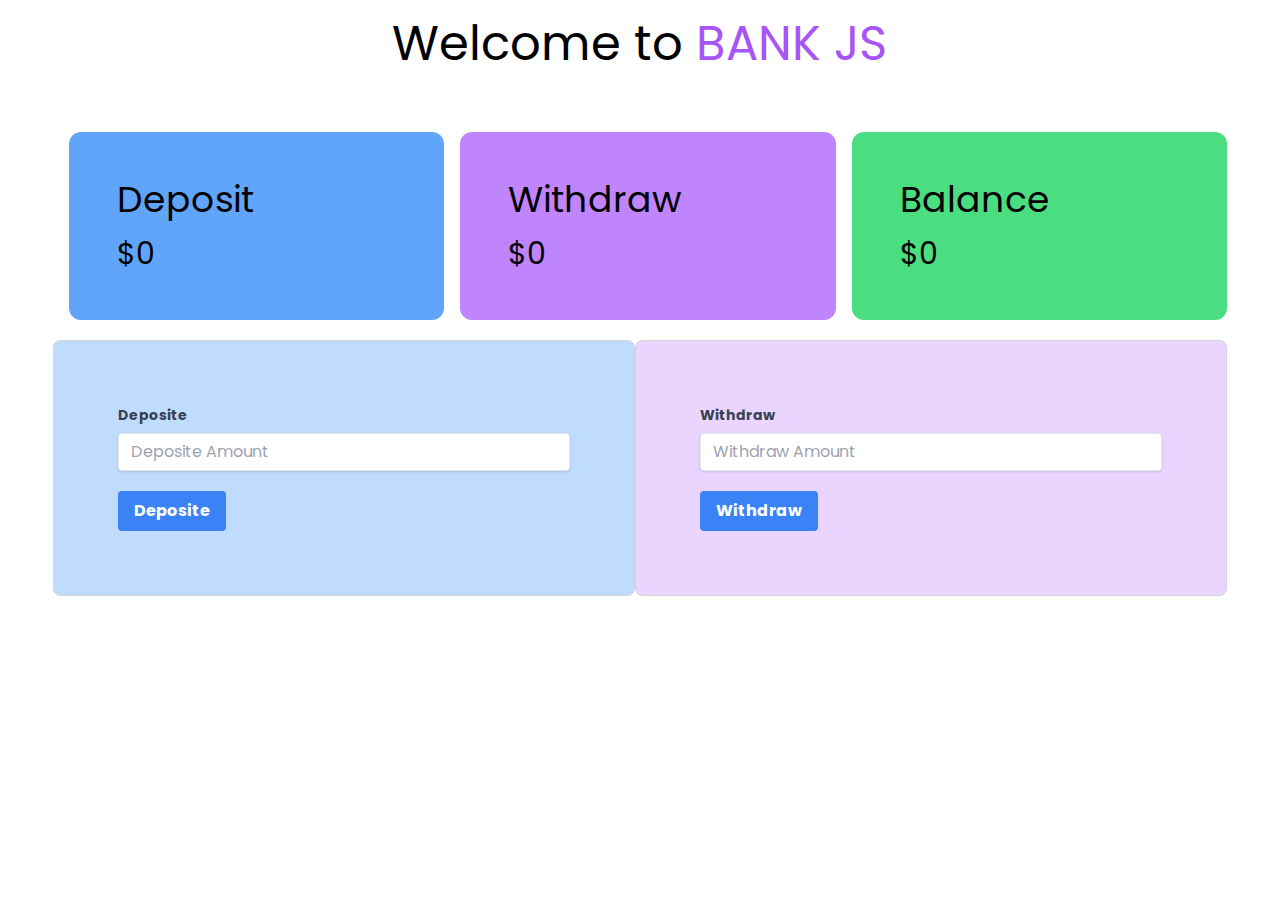
==== index.html @ 90709355 "Bank HTML & CSS added." ====
<!DOCTYPE html>
<html lang="en">

<head>
    <meta charset="UTF-8">
    <meta http-equiv="X-UA-Compatible" content="IE=edge">
    <meta name="viewport" content="width=device-width, initial-scale=1.0">
    <title>Bank JS</title>
    <link rel="preconnect" href="https://fonts.googleapis.com">
    <link rel="preconnect" href="https://fonts.gstatic.com" crossorigin>
    <link href="https://fonts.googleapis.com/css2?family=Poppins:wght@100;200;300;400;500;600;700;800&display=swap"
        rel="stylesheet">
    <link rel="stylesheet" href="./css/style.css">

</head>

<body>
    <header>
        <h1 class="text-5xl text-center mt-5">Welcome to <span class="text-purple-500">BANK JS</span></h1>
    </header>
    <main class="mx-auto w-11/12">
        <section id="log-in" class="log-in flex justify-center align-middle mt-20 hidden">
            <form class="bg-white drop-shadow-2xl rounded px-8 pt-6 pb-8 mb-4">
                <div class="mb-4">
                    <label class="block text-gray-700 text-sm font-bold mb-2" for="email">
                        Email
                    </label>
                    <input
                        class="shadow appearance-none border rounded w-full py-2 px-3 text-gray-700 leading-tight focus:outline-none focus:shadow-outline"
                        id="email" type="text" placeholder="Enter your email">
                </div>
                <div class="mb-6">
                    <label class="block text-gray-700 text-sm font-bold mb-2" for="password">
                        Password
                    </label>
                    <input
                        class="shadow appearance-none border border-red-500 rounded w-full py-2 px-3 text-gray-700 mb-3 leading-tight focus:outline-none focus:shadow-outline"
                        id="password" type="password" placeholder="******************">
                    <p class="text-red-500 text-xs italic">Please choose a password.</p>
                </div>
                <div class="flex items-center justify-between">
                    <button
                        class="bg-blue-500 hover:bg-blue-700 text-white font-bold py-2 px-4 rounded focus:outline-none focus:shadow-outline"
                        type="button">
                        Sign In
                    </button>
                    <a class="inline-block align-baseline font-bold text-sm text-blue-500 hover:text-blue-800" href="#">
                        Forgot Password?
                    </a>
                </div>
            </form>
        </section>
        <section id="accountState" class="account flex justify-center align-middle mt-16">
            <div class=" deposite w-1/3 bg-blue-400 p-12 ml-4 rounded-xl">
                <h1 class="text-4xl pb-4">Deposit</h1>
                <h3 id="depositeAmount" class="text-3xl">$0</h3>
            </div>
            <div class="withdraw w-1/3 bg-purple-400 p-12 ml-4 rounded-xl">
                <h1 class="text-4xl pb-4">Withdraw</h1>
                <h3 id="withdrawAmount" class="text-3xl">$0</h3>
            </div>
            <div class="balance w-1/3  bg-green-400 p-12 ml-4 rounded-xl">
                <h1 class="text-4xl pb-4">Balance</h1>
                <h3 id="balanceAmount" class="text-3xl">$0</h3>
            </div>
        </section>
        <section>
            <form class="flex justify-around mt-5">
                <fieldset class="border border-solid border-gray-300 bg-blue-200 p-16 rounded-lg">
                    <!-- <legend>Deposite to your account</legend> -->
                    <label class="block text-gray-700 text-sm font-bold mb-2" for="deposite">
                        Deposite
                    </label>
                    <input
                        class="shadow appearance-none border rounded w-full py-2 px-3 text-gray-700 leading-tight focus:outline-none focus:shadow-outline"
                        id="deposite" type="text" placeholder="Deposite Amount">
                    <button
                        class="bg-blue-500 hover:bg-blue-700 text-white font-bold mt-5 py-2 px-4 rounded focus:outline-none focus:shadow-outline"
                        type="button">
                        Deposite
                    </button>
                </fieldset>
                <fieldset class="border border-solid border-gray-300 bg-purple-200 p-16 rounded-lg"">
                    <!-- <legend>Deposite to your account</legend> -->
                    <label class=" block text-gray-700 text-sm font-bold mb-2" for="deposite">
                    Withdraw
                    </label>
                    <input
                        class="shadow appearance-none border rounded w-full py-2 px-3 text-gray-700 leading-tight focus:outline-none focus:shadow-outline"
                        id="deposite" type="text" placeholder="Withdraw Amount">
                    <button
                        class="bg-blue-500 hover:bg-blue-700 text-white font-bold mt-5 py-2 px-4 rounded focus:outline-none focus:shadow-outline"
                        type="button">
                        Withdraw
                    </button>
                </fieldset>
            </form>
        </section>
    </main>



    <script src="./js/tailwind.js"></script>
    <script src="./js/bank.js"></script>
</body>

</html>
---- css/style.css ----
body {
    font-family: 'Poppins', sans-serif;
}

/* .withdraw {
    width: 33%;
} */
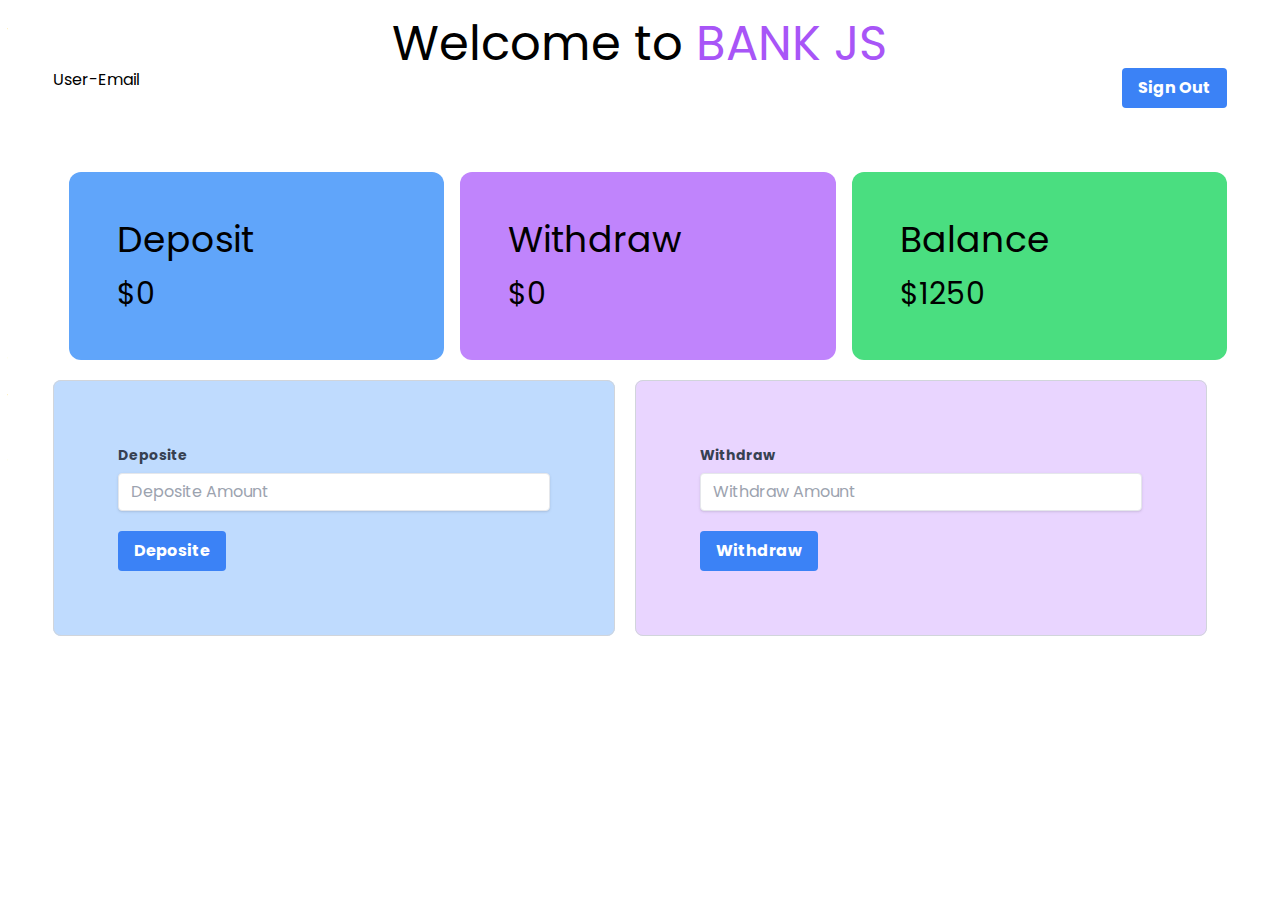
==== commit d890109c: "Bank JS Add" ====
--- a/index.html
+++ b/index.html
@@ -39,7 +39,7 @@
                     <p class="text-red-500 text-xs italic">Please choose a password.</p>
                 </div>
                 <div class="flex items-center justify-between">
-                    <button
+                    <button id="sign-in-button"
                         class="bg-blue-500 hover:bg-blue-700 text-white font-bold py-2 px-4 rounded focus:outline-none focus:shadow-outline"
                         type="button">
                         Sign In
@@ -50,7 +50,16 @@
                 </div>
             </form>
         </section>
+        <section id="user-info" class="account flex justify-between">
+            <p id="userMail">User-Email</p>
+            <button id="sign-out-button"
+                class="bg-blue-500 hover:bg-blue-700 text-white font-bold py-2 px-4 rounded focus:outline-none focus:shadow-outline"
+                type="button">
+                Sign Out
+            </button>
+        </section>
         <section id="accountState" class="account flex justify-center align-middle mt-16">
+
             <div class=" deposite w-1/3 bg-blue-400 p-12 ml-4 rounded-xl">
                 <h1 class="text-4xl pb-4">Deposit</h1>
                 <h3 id="depositeAmount" class="text-3xl">$0</h3>
@@ -64,9 +73,9 @@
                 <h3 id="balanceAmount" class="text-3xl">$0</h3>
             </div>
         </section>
-        <section>
+        <section id="depositeWithdraw" class="account flex justify-around">
             <form class="flex justify-around mt-5">
-                <fieldset class="border border-solid border-gray-300 bg-blue-200 p-16 rounded-lg">
+                <fieldset class="border border-solid border-gray-300 bg-blue-200 p-16 mr-5 rounded-lg">
                     <!-- <legend>Deposite to your account</legend> -->
                     <label class="block text-gray-700 text-sm font-bold mb-2" for="deposite">
                         Deposite
@@ -74,21 +83,21 @@
                     <input
                         class="shadow appearance-none border rounded w-full py-2 px-3 text-gray-700 leading-tight focus:outline-none focus:shadow-outline"
                         id="deposite" type="text" placeholder="Deposite Amount">
-                    <button
+                    <button id="depositeButton"
                         class="bg-blue-500 hover:bg-blue-700 text-white font-bold mt-5 py-2 px-4 rounded focus:outline-none focus:shadow-outline"
                         type="button">
                         Deposite
                     </button>
                 </fieldset>
-                <fieldset class="border border-solid border-gray-300 bg-purple-200 p-16 rounded-lg"">
+                <fieldset class="border border-solid border-gray-300 bg-purple-200 p-16 mr-5 rounded-lg"">
                     <!-- <legend>Deposite to your account</legend> -->
                     <label class=" block text-gray-700 text-sm font-bold mb-2" for="deposite">
                     Withdraw
                     </label>
                     <input
                         class="shadow appearance-none border rounded w-full py-2 px-3 text-gray-700 leading-tight focus:outline-none focus:shadow-outline"
-                        id="deposite" type="text" placeholder="Withdraw Amount">
-                    <button
+                        id="withdraw" type="text" placeholder="Withdraw Amount">
+                    <button id="withdrawButton"
                         class="bg-blue-500 hover:bg-blue-700 text-white font-bold mt-5 py-2 px-4 rounded focus:outline-none focus:shadow-outline"
                         type="button">
                         Withdraw
@@ -101,7 +110,7 @@
 
 
     <script src="./js/tailwind.js"></script>
-    <script src="./js/bank.js"></script>
+    <script src="./js/script.js"></script>
 </body>
 
 </html>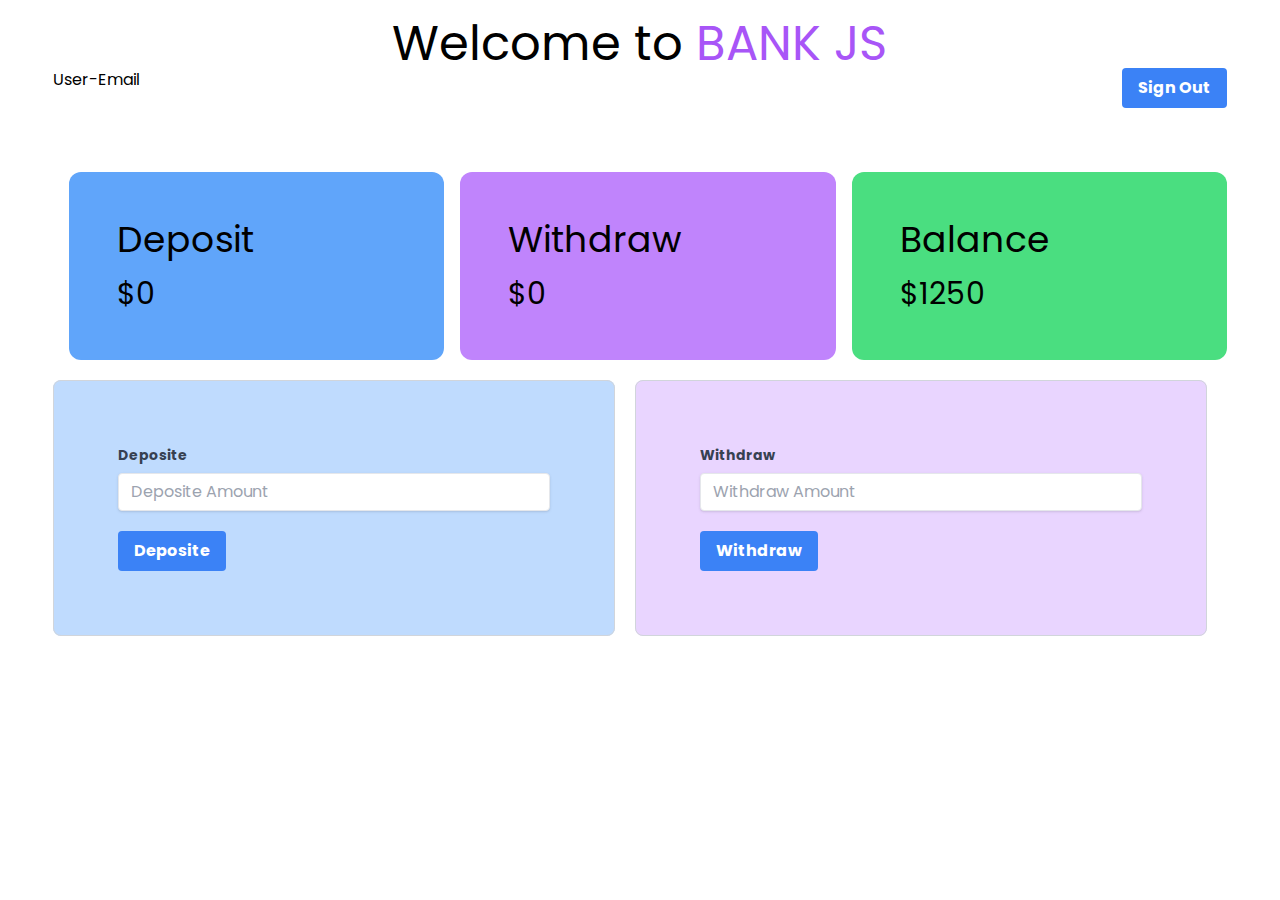
==== commit cc76cc95: "Bank JS Add" ====
--- a/index.html
+++ b/index.html
@@ -105,6 +105,47 @@
                 </fieldset>
             </form>
         </section>
+        <section id="errorModalWithdraw">
+            <!-- Overlay element -->
+            <div id="overlay" class="fixed hidden z-40 w-screen h-screen inset-0 bg-gray-900 bg-opacity-60"></div>
+
+            <!-- The dialog -->
+            <div id="dialog"
+                class="hidden fixed z-50 top-1/2 left-1/2 -translate-x-1/2 -translate-y-1/2 w-96 bg-white rounded-md px-8 py-6 space-y-5 drop-shadow-lg">
+                <h1 class="text-2xl font-semibold">Warning</h1>
+                <div class="py-5 border-t border-b border-gray-300">
+                    <p>You can not withdraw more than your balance.
+                    </p>
+                </div>
+                <div class="flex justify-end">
+                    <!-- This button is used to close the dialog -->
+                    <button id="close"
+                        class="px-5 py-2 bg-indigo-500 hover:bg-indigo-700 text-white cursor-pointer rounded-md">
+                        Close</button>
+                </div>
+            </div>
+        </section>
+        <section id="errorModalDeposite">
+            <!-- Overlay element -->
+            <div id="overlayDeposite" class="fixed hidden z-40 w-screen h-screen inset-0 bg-gray-900 bg-opacity-60">
+            </div>
+
+            <!-- The dialog -->
+            <div id="dialogDeposite"
+                class="hidden fixed z-50 top-1/2 left-1/2 -translate-x-1/2 -translate-y-1/2 w-96 bg-white rounded-md px-8 py-6 space-y-5 drop-shadow-lg">
+                <h1 class="text-2xl font-semibold">Warning</h1>
+                <div class="py-5 border-t border-b border-gray-300">
+                    <p>Input Field Can Not Be Blank.
+                    </p>
+                </div>
+                <div class="flex justify-end">
+                    <!-- This button is used to close the dialog -->
+                    <button id="closeDeposite"
+                        class="px-5 py-2 bg-indigo-500 hover:bg-indigo-700 text-white cursor-pointer rounded-md">
+                        Close</button>
+                </div>
+            </div>
+        </section>
     </main>
 
 
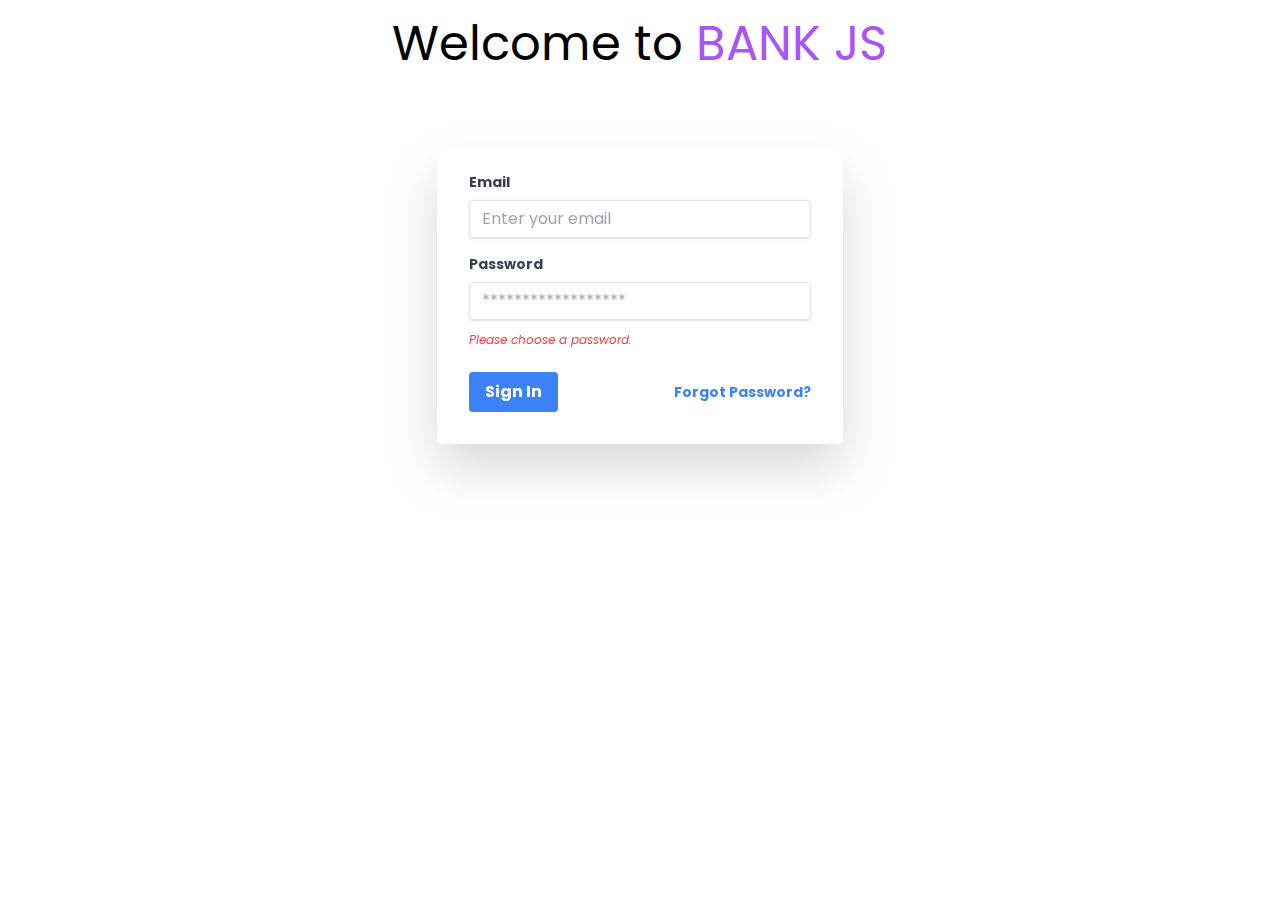
==== commit 5ac20a50: "Bank JS Add" ====
--- a/index.html
+++ b/index.html
@@ -19,7 +19,7 @@
         <h1 class="text-5xl text-center mt-5">Welcome to <span class="text-purple-500">BANK JS</span></h1>
     </header>
     <main class="mx-auto w-11/12">
-        <section id="log-in" class="log-in flex justify-center align-middle mt-20 hidden">
+        <section id="log-in" class="log-in flex justify-center align-middle mt-20">
             <form class="bg-white drop-shadow-2xl rounded px-8 pt-6 pb-8 mb-4">
                 <div class="mb-4">
                     <label class="block text-gray-700 text-sm font-bold mb-2" for="email">
@@ -34,9 +34,9 @@
                         Password
                     </label>
                     <input
-                        class="shadow appearance-none border border-red-500 rounded w-full py-2 px-3 text-gray-700 mb-3 leading-tight focus:outline-none focus:shadow-outline"
+                        class="shadow appearance-none border rounded w-full py-2 px-3 text-gray-700 mb-3 leading-tight focus:outline-none focus:shadow-outline"
                         id="password" type="password" placeholder="******************">
-                    <p class="text-red-500 text-xs italic">Please choose a password.</p>
+                    <p id="wrong" class="text-red-500 text-xs italic">Please choose a password.</p>
                 </div>
                 <div class="flex items-center justify-between">
                     <button id="sign-in-button"
@@ -50,108 +50,12 @@
                 </div>
             </form>
         </section>
-        <section id="user-info" class="account flex justify-between">
-            <p id="userMail">User-Email</p>
-            <button id="sign-out-button"
-                class="bg-blue-500 hover:bg-blue-700 text-white font-bold py-2 px-4 rounded focus:outline-none focus:shadow-outline"
-                type="button">
-                Sign Out
-            </button>
-        </section>
-        <section id="accountState" class="account flex justify-center align-middle mt-16">
-
-            <div class=" deposite w-1/3 bg-blue-400 p-12 ml-4 rounded-xl">
-                <h1 class="text-4xl pb-4">Deposit</h1>
-                <h3 id="depositeAmount" class="text-3xl">$0</h3>
-            </div>
-            <div class="withdraw w-1/3 bg-purple-400 p-12 ml-4 rounded-xl">
-                <h1 class="text-4xl pb-4">Withdraw</h1>
-                <h3 id="withdrawAmount" class="text-3xl">$0</h3>
-            </div>
-            <div class="balance w-1/3  bg-green-400 p-12 ml-4 rounded-xl">
-                <h1 class="text-4xl pb-4">Balance</h1>
-                <h3 id="balanceAmount" class="text-3xl">$0</h3>
-            </div>
-        </section>
-        <section id="depositeWithdraw" class="account flex justify-around">
-            <form class="flex justify-around mt-5">
-                <fieldset class="border border-solid border-gray-300 bg-blue-200 p-16 mr-5 rounded-lg">
-                    <!-- <legend>Deposite to your account</legend> -->
-                    <label class="block text-gray-700 text-sm font-bold mb-2" for="deposite">
-                        Deposite
-                    </label>
-                    <input
-                        class="shadow appearance-none border rounded w-full py-2 px-3 text-gray-700 leading-tight focus:outline-none focus:shadow-outline"
-                        id="deposite" type="text" placeholder="Deposite Amount">
-                    <button id="depositeButton"
-                        class="bg-blue-500 hover:bg-blue-700 text-white font-bold mt-5 py-2 px-4 rounded focus:outline-none focus:shadow-outline"
-                        type="button">
-                        Deposite
-                    </button>
-                </fieldset>
-                <fieldset class="border border-solid border-gray-300 bg-purple-200 p-16 mr-5 rounded-lg"">
-                    <!-- <legend>Deposite to your account</legend> -->
-                    <label class=" block text-gray-700 text-sm font-bold mb-2" for="deposite">
-                    Withdraw
-                    </label>
-                    <input
-                        class="shadow appearance-none border rounded w-full py-2 px-3 text-gray-700 leading-tight focus:outline-none focus:shadow-outline"
-                        id="withdraw" type="text" placeholder="Withdraw Amount">
-                    <button id="withdrawButton"
-                        class="bg-blue-500 hover:bg-blue-700 text-white font-bold mt-5 py-2 px-4 rounded focus:outline-none focus:shadow-outline"
-                        type="button">
-                        Withdraw
-                    </button>
-                </fieldset>
-            </form>
-        </section>
-        <section id="errorModalWithdraw">
-            <!-- Overlay element -->
-            <div id="overlay" class="fixed hidden z-40 w-screen h-screen inset-0 bg-gray-900 bg-opacity-60"></div>
-
-            <!-- The dialog -->
-            <div id="dialog"
-                class="hidden fixed z-50 top-1/2 left-1/2 -translate-x-1/2 -translate-y-1/2 w-96 bg-white rounded-md px-8 py-6 space-y-5 drop-shadow-lg">
-                <h1 class="text-2xl font-semibold">Warning</h1>
-                <div class="py-5 border-t border-b border-gray-300">
-                    <p>You can not withdraw more than your balance.
-                    </p>
-                </div>
-                <div class="flex justify-end">
-                    <!-- This button is used to close the dialog -->
-                    <button id="close"
-                        class="px-5 py-2 bg-indigo-500 hover:bg-indigo-700 text-white cursor-pointer rounded-md">
-                        Close</button>
-                </div>
-            </div>
-        </section>
-        <section id="errorModalDeposite">
-            <!-- Overlay element -->
-            <div id="overlayDeposite" class="fixed hidden z-40 w-screen h-screen inset-0 bg-gray-900 bg-opacity-60">
-            </div>
-
-            <!-- The dialog -->
-            <div id="dialogDeposite"
-                class="hidden fixed z-50 top-1/2 left-1/2 -translate-x-1/2 -translate-y-1/2 w-96 bg-white rounded-md px-8 py-6 space-y-5 drop-shadow-lg">
-                <h1 class="text-2xl font-semibold">Warning</h1>
-                <div class="py-5 border-t border-b border-gray-300">
-                    <p>Input Field Can Not Be Blank.
-                    </p>
-                </div>
-                <div class="flex justify-end">
-                    <!-- This button is used to close the dialog -->
-                    <button id="closeDeposite"
-                        class="px-5 py-2 bg-indigo-500 hover:bg-indigo-700 text-white cursor-pointer rounded-md">
-                        Close</button>
-                </div>
-            </div>
-        </section>
     </main>
 
 
 
     <script src="./js/tailwind.js"></script>
-    <script src="./js/script.js"></script>
+    <script src="./js/login.js"></script>
 </body>
 
 </html>